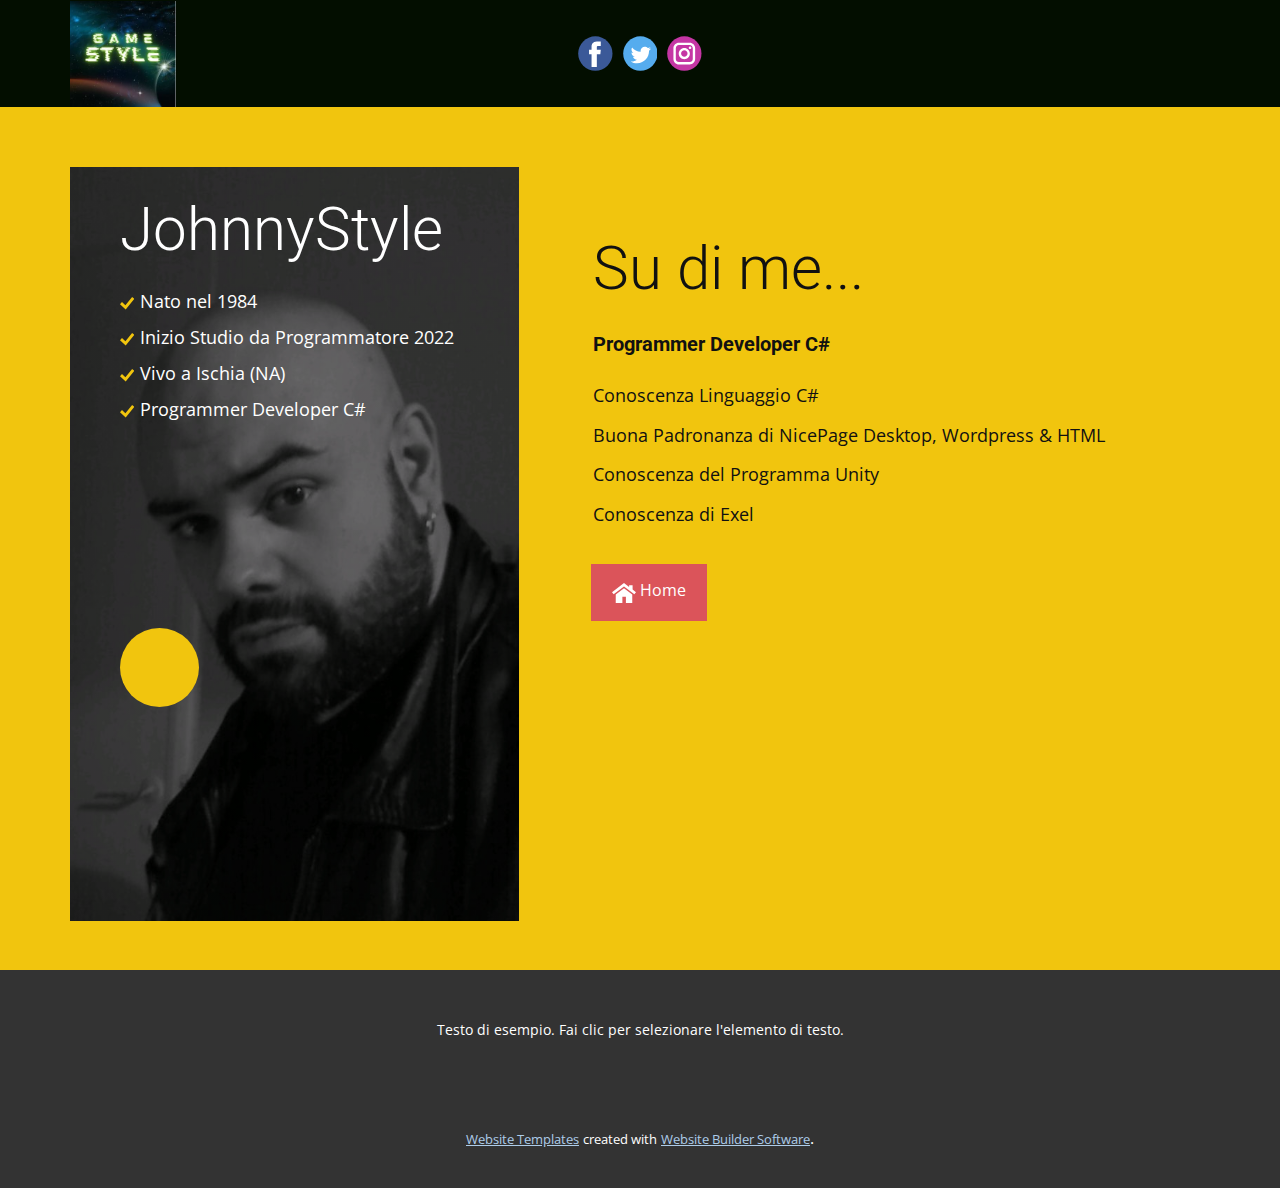
==== About.html @ 33132ec8 "initial commit" ====
<!DOCTYPE html>
<html style="font-size: 16px;" lang="it"><head>
    <meta name="viewport" content="width=device-width, initial-scale=1.0">
    <meta charset="utf-8">
    <meta name="keywords" content="JohnnyStyle, ​About Company">
    <meta name="description" content="">
    <title>About</title>
    <link rel="stylesheet" href="nicepage.css" media="screen">
<link rel="stylesheet" href="About.css" media="screen">
    <script class="u-script" type="text/javascript" src="jquery.js" defer=""></script>
    <script class="u-script" type="text/javascript" src="nicepage.js" defer=""></script>
    <meta name="generator" content="Nicepage 4.21.5, nicepage.com">
    <link id="u-theme-google-font" rel="stylesheet" href="https://fonts.googleapis.com/css?family=Roboto:100,100i,300,300i,400,400i,500,500i,700,700i,900,900i|Open+Sans:300,300i,400,400i,500,500i,600,600i,700,700i,800,800i">
    
    
    <script type="application/ld+json">{
		"@context": "http://schema.org",
		"@type": "Organization",
		"name": "",
		"logo": "images/logogamestyle.jpg",
		"sameAs": [
				"https://www.instagram.com/johnnystyle84/"
		]
}</script>
    <meta name="theme-color" content="#478ac9">
    <meta property="og:title" content="About">
    <meta property="og:type" content="website">
  </head>
  <body class="u-body u-palette-1-base u-xl-mode" data-lang="it"><header class="u-clearfix u-custom-color-8 u-header u-header" id="sec-bba8"><div class="u-clearfix u-sheet u-sheet-1">
        <a href="https://nicepage.com" class="u-image u-logo u-image-1" data-image-width="274" data-image-height="273">
          <img src="images/logogamestyle.jpg" class="u-logo-image u-logo-image-1">
        </a>
        <div class="u-social-icons u-spacing-10 u-social-icons-1">
          <a class="u-social-url" title="facebook" target="_blank" href=""><span class="u-icon u-social-facebook u-social-icon u-icon-1"><svg class="u-svg-link" preserveAspectRatio="xMidYMin slice" viewBox="0 0 112 112" style=""><use xmlns:xlink="http://www.w3.org/1999/xlink" xlink:href="#svg-0835"></use></svg><svg class="u-svg-content" viewBox="0 0 112 112" x="0" y="0" id="svg-0835"><circle fill="currentColor" cx="56.1" cy="56.1" r="55"></circle><path fill="#FFFFFF" d="M73.5,31.6h-9.1c-1.4,0-3.6,0.8-3.6,3.9v8.5h12.6L72,58.3H60.8v40.8H43.9V58.3h-8V43.9h8v-9.2
            c0-6.7,3.1-17,17-17h12.5v13.9H73.5z"></path></svg></span>
          </a>
          <a class="u-social-url" title="twitter" target="_blank" href=""><span class="u-icon u-social-icon u-social-twitter u-icon-2"><svg class="u-svg-link" preserveAspectRatio="xMidYMin slice" viewBox="0 0 112 112" style=""><use xmlns:xlink="http://www.w3.org/1999/xlink" xlink:href="#svg-e666"></use></svg><svg class="u-svg-content" viewBox="0 0 112 112" x="0" y="0" id="svg-e666"><circle fill="currentColor" class="st0" cx="56.1" cy="56.1" r="55"></circle><path fill="#FFFFFF" d="M83.8,47.3c0,0.6,0,1.2,0,1.7c0,17.7-13.5,38.2-38.2,38.2C38,87.2,31,85,25,81.2c1,0.1,2.1,0.2,3.2,0.2
            c6.3,0,12.1-2.1,16.7-5.7c-5.9-0.1-10.8-4-12.5-9.3c0.8,0.2,1.7,0.2,2.5,0.2c1.2,0,2.4-0.2,3.5-0.5c-6.1-1.2-10.8-6.7-10.8-13.1
            c0-0.1,0-0.1,0-0.2c1.8,1,3.9,1.6,6.1,1.7c-3.6-2.4-6-6.5-6-11.2c0-2.5,0.7-4.8,1.8-6.7c6.6,8.1,16.5,13.5,27.6,14
            c-0.2-1-0.3-2-0.3-3.1c0-7.4,6-13.4,13.4-13.4c3.9,0,7.3,1.6,9.8,4.2c3.1-0.6,5.9-1.7,8.5-3.3c-1,3.1-3.1,5.8-5.9,7.4
            c2.7-0.3,5.3-1,7.7-2.1C88.7,43,86.4,45.4,83.8,47.3z"></path></svg></span>
          </a>
          <a class="u-social-url" title="instagram" target="_blank" href="https://www.instagram.com/johnnystyle84/"><span class="u-icon u-social-icon u-social-instagram u-icon-3"><svg class="u-svg-link" preserveAspectRatio="xMidYMin slice" viewBox="0 0 112 112" style=""><use xmlns:xlink="http://www.w3.org/1999/xlink" xlink:href="#svg-2d36"></use></svg><svg class="u-svg-content" viewBox="0 0 112 112" x="0" y="0" id="svg-2d36"><circle fill="currentColor" cx="56.1" cy="56.1" r="55"></circle><path fill="#FFFFFF" d="M55.9,38.2c-9.9,0-17.9,8-17.9,17.9C38,66,46,74,55.9,74c9.9,0,17.9-8,17.9-17.9C73.8,46.2,65.8,38.2,55.9,38.2
            z M55.9,66.4c-5.7,0-10.3-4.6-10.3-10.3c-0.1-5.7,4.6-10.3,10.3-10.3c5.7,0,10.3,4.6,10.3,10.3C66.2,61.8,61.6,66.4,55.9,66.4z"></path><path fill="#FFFFFF" d="M74.3,33.5c-2.3,0-4.2,1.9-4.2,4.2s1.9,4.2,4.2,4.2s4.2-1.9,4.2-4.2S76.6,33.5,74.3,33.5z"></path><path fill="#FFFFFF" d="M73.1,21.3H38.6c-9.7,0-17.5,7.9-17.5,17.5v34.5c0,9.7,7.9,17.6,17.5,17.6h34.5c9.7,0,17.5-7.9,17.5-17.5V38.8
            C90.6,29.1,82.7,21.3,73.1,21.3z M83,73.3c0,5.5-4.5,9.9-9.9,9.9H38.6c-5.5,0-9.9-4.5-9.9-9.9V38.8c0-5.5,4.5-9.9,9.9-9.9h34.5
            c5.5,0,9.9,4.5,9.9,9.9V73.3z"></path></svg></span>
          </a>
        </div>
      </div></header>
    <section class="u-align-left u-clearfix u-palette-3-base u-section-1" id="sec-d732">
      <div class="u-clearfix u-sheet u-valign-middle u-sheet-1">
        <div class="u-clearfix u-expanded-width u-gutter-44 u-layout-wrap u-layout-wrap-1">
          <div class="u-layout">
            <div class="u-layout-row">
              <div class="u-container-style u-image u-layout-cell u-shading u-size-25 u-image-1" data-image-width="1080" data-image-height="1080">
                <div class="u-container-layout u-container-layout-1">
                  <h2 class="u-text u-text-1" data-animation-name="" data-animation-duration="0" data-animation-delay="0" data-animation-direction="">JohnnyStyle</h2>
                  <ul class="u-custom-list u-file-icon u-text u-text-2">
                    <li>
                      <div class="u-list-icon u-text-palette-3-base">
                        <svg class="u-svg-content" viewBox="0 0 512 512" id="svg-9901"><path d="m202.6 478-202.6-186.6 70.5-76.6 121.5 111.9 239.4-292.7 80.6 65.9z" fill="currentColor"></path></svg>
                      </div>Nato nel 1984
                    </li>
                    <li>
                      <div class="u-list-icon u-text-palette-3-base">
                        <svg class="u-svg-content" viewBox="0 0 512 512" id="svg-9901"><path d="m202.6 478-202.6-186.6 70.5-76.6 121.5 111.9 239.4-292.7 80.6 65.9z" fill="currentColor"></path></svg>
                      </div>Inizio Studio da Programmatore 2022
                    </li>
                    <li>
                      <div class="u-list-icon u-text-palette-3-base">
                        <svg class="u-svg-content" viewBox="0 0 512 512" id="svg-9901"><path d="m202.6 478-202.6-186.6 70.5-76.6 121.5 111.9 239.4-292.7 80.6 65.9z" fill="currentColor"></path></svg>
                      </div>Vivo a Ischia (NA)
                    </li>
                    <li>
                      <div class="u-list-icon u-text-palette-3-base">
                        <svg class="u-svg-content" viewBox="0 0 512 512" id="svg-9901"><path d="m202.6 478-202.6-186.6 70.5-76.6 121.5 111.9 239.4-292.7 80.6 65.9z" fill="currentColor"></path></svg>
                      </div>Programmer Developer C#
                    </li>
                  </ul>
                  <div class="u-palette-3-base u-shape u-shape-circle u-shape-1"></div>
                </div>
              </div>
              <div class="u-container-style u-layout-cell u-size-35 u-layout-cell-2">
                <div class="u-container-layout u-container-layout-2">
                  <h2 class="u-text u-text-3" data-animation-name="" data-animation-duration="0" data-animation-delay="0" data-animation-direction="">Su di me...</h2>
                  <h6 class="u-text u-text-default u-text-4"> Programmer Developer C#</h6>
                  <p class="u-text u-text-5">Conoscenza Linguaggio C#<br>Buona Padronanza di NicePage Desktop, Wordpress &amp; HTML<br>Conoscenza del Programma Unity<br>Conoscenza di Exel
                  </p>
                  <a href="Home.html#carousel_7a26" class="u-btn u-button-style u-hover-palette-3-base u-palette-2-base u-btn-1"><span class="u-icon u-text-white u-icon-1"><svg class="u-svg-content" viewBox="0 0 512 512" x="0px" y="0px" style="width: 1em; height: 1em;"><polygon points="256,152.96 79.894,288.469 79.894,470.018 221.401,470.018 221.401,336.973 296.576,336.973 296.576,470.018 432.107,470.018 432.107,288.469"></polygon><polygon points="439.482,183.132 439.482,90.307 365.316,90.307 365.316,126.077 256,41.982 0,238.919 35.339,284.855 256,115.062 476.662,284.856 512,238.92"></polygon></svg><img></span> Home
                  </a>
                </div>
              </div>
            </div>
          </div>
        </div>
      </div>
    </section>
    
    
    <footer class="u-align-center u-clearfix u-footer u-grey-80 u-footer" id="sec-bd7b"><div class="u-clearfix u-sheet u-sheet-1">
        <p class="u-small-text u-text u-text-variant u-text-1">Testo di esempio. Fai clic per selezionare l'elemento di testo.</p>
      </div></footer>
    <section class="u-backlink u-clearfix u-grey-80">
      <a class="u-link" href="https://nicepage.com/website-templates" target="_blank">
        <span>Website Templates</span>
      </a>
      <p class="u-text">
        <span>created with</span>
      </p>
      <a class="u-link" href="" target="_blank">
        <span>Website Builder Software</span>
      </a>. 
    </section>
  
</body></html>
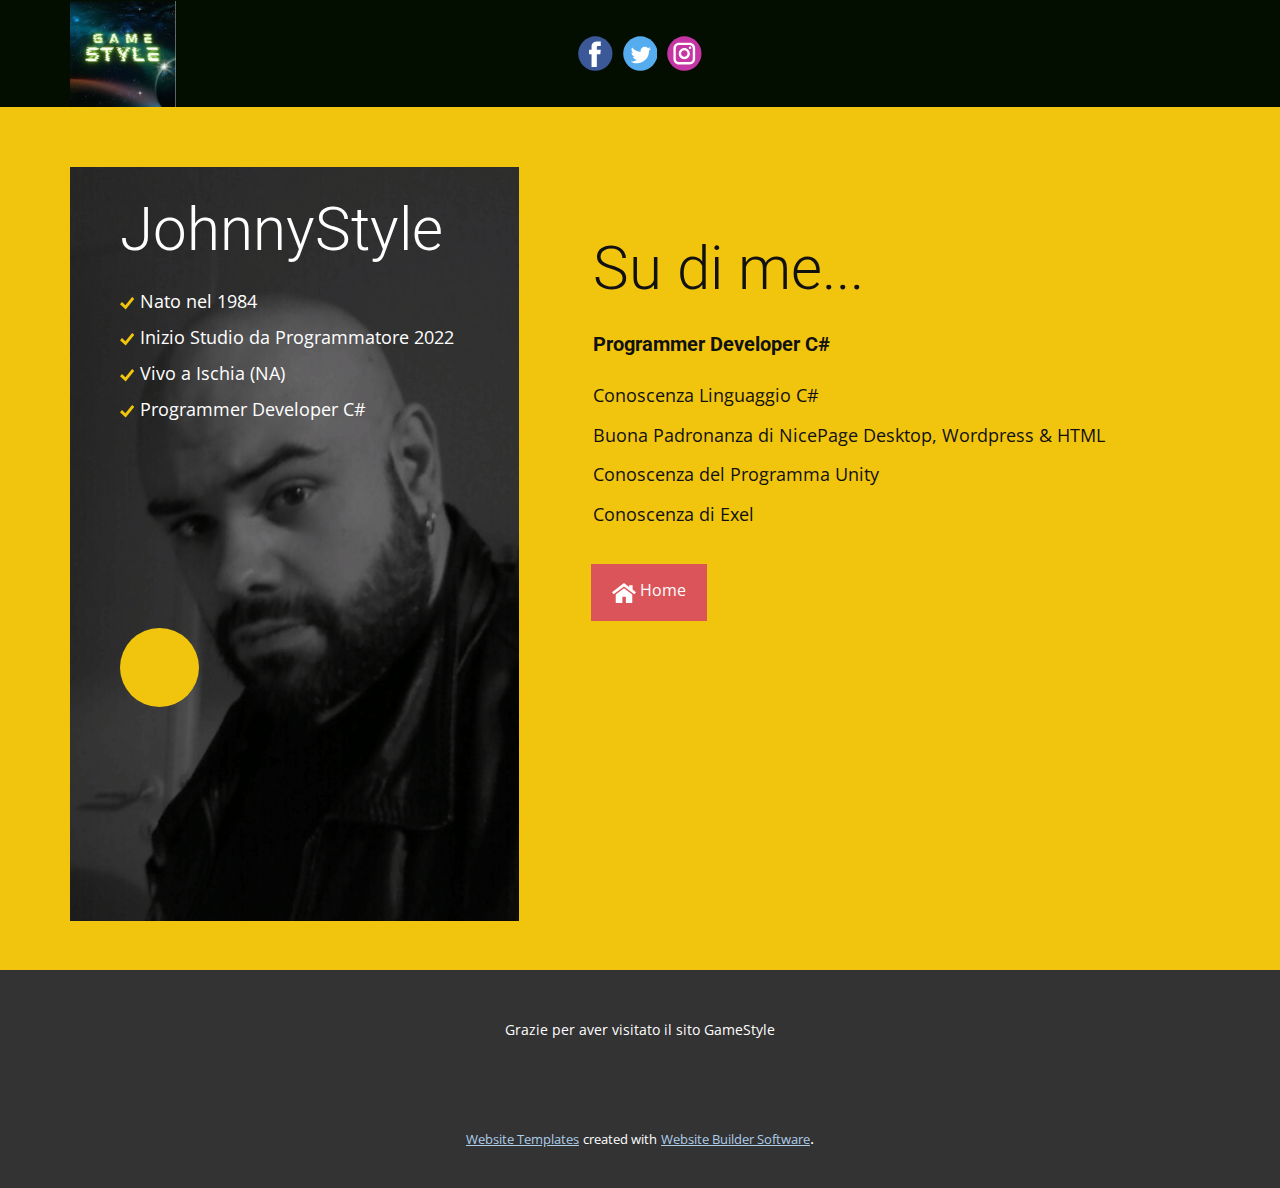
==== commit 4b7cdd32: "Responsive edit" ====
--- a/About.html
+++ b/About.html
@@ -98,7 +98,7 @@
     
     
     <footer class="u-align-center u-clearfix u-footer u-grey-80 u-footer" id="sec-bd7b"><div class="u-clearfix u-sheet u-sheet-1">
-        <p class="u-small-text u-text u-text-variant u-text-1">Testo di esempio. Fai clic per selezionare l'elemento di testo.</p>
+        <p class="u-small-text u-text u-text-variant u-text-1">Grazie per aver visitato il sito GameStyle</p>
       </div></footer>
     <section class="u-backlink u-clearfix u-grey-80">
       <a class="u-link" href="https://nicepage.com/website-templates" target="_blank">
